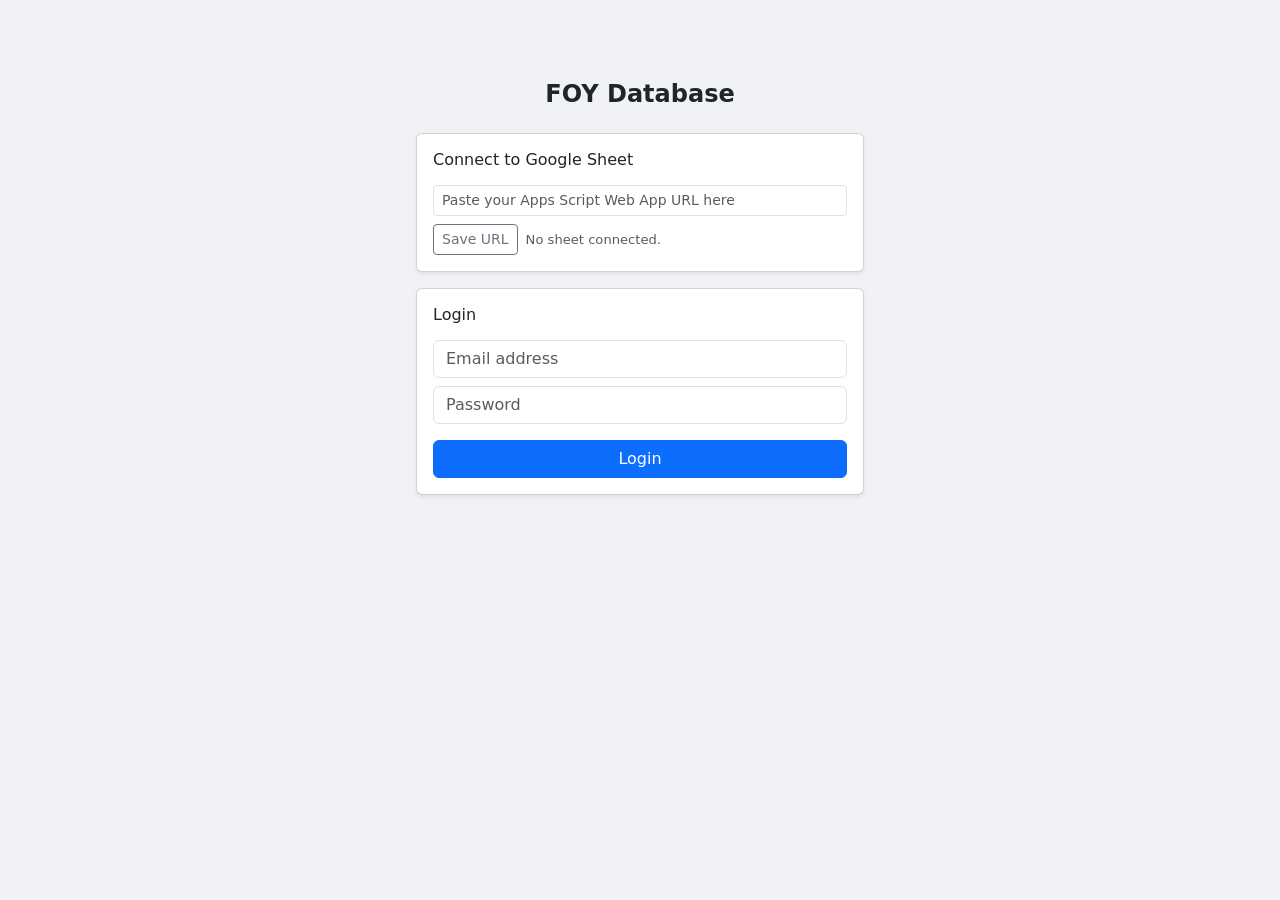
==== index.html @ ba260eca "Add files via upload" ====
<!DOCTYPE html>
<html lang="en">
<head>
  <meta charset="UTF-8" />
  <meta name="viewport" content="width=device-width, initial-scale=1.0" />
  <title>Database Login</title>
  <link rel="icon" type="image/png" href="img/upfoy-logo.png">
  <link href="https://cdn.jsdelivr.net/npm/bootstrap@5.3.3/dist/css/bootstrap.min.css" rel="stylesheet">
  <style>
    body { background: #f0f2f5; }
    .login-wrapper { max-width: 480px; margin: 80px auto; }
    .sheet-status { font-size: 0.82rem; }
  </style>
</head>
<body>
  <div class="login-wrapper px-3">

    <!-- Logo / heading -->
    <div class="text-center mb-4">
      <img src="img/upfoy-logo.png" alt="FOY Logo" height="64" onerror="this.style.display='none'">
      <h4 class="mt-2 fw-bold">FOY Database</h4>
    </div>

    <!-- Google Sheet connection -->
    <div class="card mb-3 shadow-sm">
      <div class="card-body">
        <h6 class="card-title mb-3">Connect to Google Sheet</h6>
        <div class="mb-2">
          <input
            id="sheet-url-input"
            class="form-control form-control-sm"
            type="url"
            placeholder="Paste your Apps Script Web App URL here"
          />
        </div>
        <div class="d-flex align-items-center gap-2">
          <button class="btn btn-sm btn-outline-secondary" type="button" onclick="saveSheetURLFromInput()">Save URL</button>
          <span id="sheet-status" class="sheet-status text-muted">No sheet connected.</span>
        </div>
      </div>
    </div>

    <!-- Login form -->
    <div class="card shadow-sm">
      <div class="card-body">
        <h6 class="card-title mb-3">Login</h6>
        <p class="text-danger small mb-2" id="register-error"></p>
        <div class="mb-2">
          <input class="form-control" type="email" id="login-email" placeholder="Email address" required />
        </div>
        <div class="mb-3">
          <input class="form-control" type="password" id="login-password" placeholder="Password" required />
        </div>
        <button class="btn btn-primary w-100" type="button" onclick="loginENC()">
          <span id="login-btn-text">Login</span>
          <span id="login-spinner" class="spinner-border spinner-border-sm ms-2 d-none" role="status"></span>
        </button>
      </div>
    </div>

  </div>

  <script src="https://cdn.jsdelivr.net/npm/bootstrap@5.3.3/dist/js/bootstrap.bundle.min.js"></script>
  <script src="assets/js/utils.js"></script>
  <script src="assets/js/db.js"></script>
  <script src="assets/js/sheet.js"></script>
  <script src="assets/js/auth.js"></script>
  <script src="assets/js/file.js"></script>
  <script src="assets/js/app.js"></script>

  <script>
    // Show saved URL on load
    document.addEventListener("DOMContentLoaded", function () {
      var saved = getSheetURL();
      if (saved) {
        document.getElementById("sheet-url-input").value = saved;
        document.getElementById("sheet-status").textContent = "Sheet URL saved.";
        document.getElementById("sheet-status").className = "sheet-status text-success";
      }
    });

    function saveSheetURLFromInput() {
      var url = document.getElementById("sheet-url-input").value.trim();
      if (!url) {
        document.getElementById("sheet-status").textContent = "Please enter a URL first.";
        document.getElementById("sheet-status").className = "sheet-status text-danger";
        return;
      }
      saveSheetURL(url);
      document.getElementById("sheet-status").textContent = "Sheet URL saved.";
      document.getElementById("sheet-status").className = "sheet-status text-success";
    }
  </script>
</body>
</html>
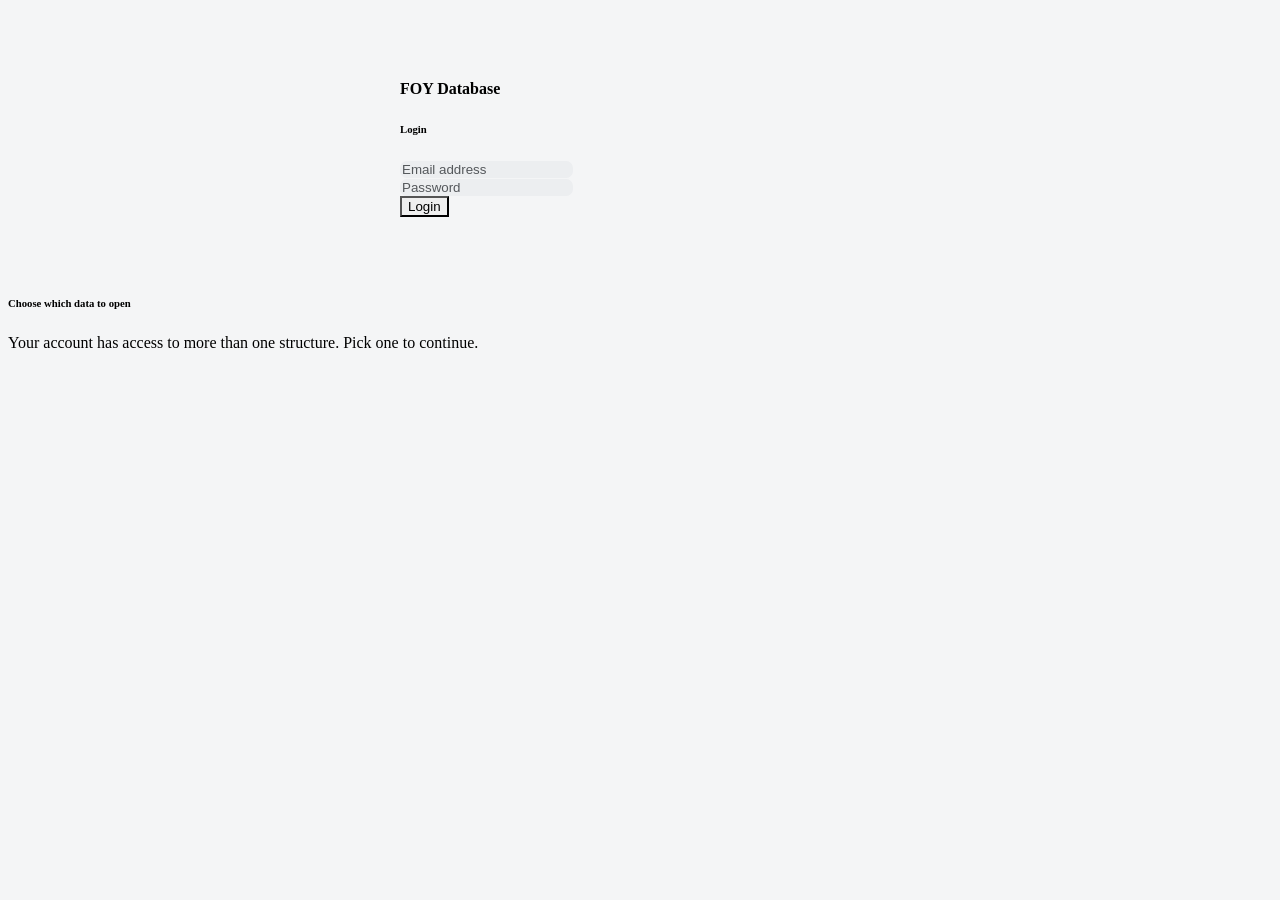
==== commit e680fdd5: "Add Directory auth-gate login, collapsible app shell, and fuzzy member lookup - Adds a standalone Di" ====
--- a/index.html
+++ b/index.html
@@ -5,11 +5,25 @@
   <meta name="viewport" content="width=device-width, initial-scale=1.0" />
   <title>Database Login</title>
   <link rel="icon" type="image/png" href="img/upfoy-logo.png">
-  <link href="https://cdn.jsdelivr.net/npm/bootstrap@5.3.3/dist/css/bootstrap.min.css" rel="stylesheet">
+  <link href="https://cdn.jsdelivr.net/npm/bootswatch@5.3.3/dist/lux/bootstrap.min.css" rel="stylesheet">
+  <link rel="stylesheet" href="assets/css/shell.css">
+  <link rel="stylesheet" href="assets/css/style.css">
+  <script>
+    // Match whichever theme the user last picked inside the app, so login
+    // doesn't flash a different look than the rest of the site.
+    try {
+      if (localStorage.getItem("foyTheme") === "dark") {
+        document.documentElement.setAttribute("data-bs-theme", "dark");
+      }
+    } catch (e) {}
+  </script>
   <style>
-    body { background: #f0f2f5; }
     .login-wrapper { max-width: 480px; margin: 80px auto; }
-    .sheet-status { font-size: 0.82rem; }
+    .login-logo-mark {
+      width: 64px; height: 64px; margin: 0 auto; border-radius: var(--bs-border-radius);
+      background: var(--shell-accent); display: flex; align-items: center; justify-content: center;
+    }
+    .login-logo-mark img { width: 68%; height: 68%; object-fit: contain; }
   </style>
 </head>
 <body>
@@ -17,27 +31,10 @@
 
     <!-- Logo / heading -->
     <div class="text-center mb-4">
-      <img src="img/upfoy-logo.png" alt="FOY Logo" height="64" onerror="this.style.display='none'">
+      <div class="login-logo-mark">
+        <img src="img/upfoy-logo.png" alt="FOY Logo" onerror="this.parentElement.style.display='none'">
+      </div>
       <h4 class="mt-2 fw-bold">FOY Database</h4>
-    </div>
-
-    <!-- Google Sheet connection -->
-    <div class="card mb-3 shadow-sm">
-      <div class="card-body">
-        <h6 class="card-title mb-3">Connect to Google Sheet</h6>
-        <div class="mb-2">
-          <input
-            id="sheet-url-input"
-            class="form-control form-control-sm"
-            type="url"
-            placeholder="Paste your Apps Script Web App URL here"
-          />
-        </div>
-        <div class="d-flex align-items-center gap-2">
-          <button class="btn btn-sm btn-outline-secondary" type="button" onclick="saveSheetURLFromInput()">Save URL</button>
-          <span id="sheet-status" class="sheet-status text-muted">No sheet connected.</span>
-        </div>
-      </div>
     </div>
 
     <!-- Login form -->
@@ -51,13 +48,29 @@
         <div class="mb-3">
           <input class="form-control" type="password" id="login-password" placeholder="Password" required />
         </div>
-        <button class="btn btn-primary w-100" type="button" onclick="loginENC()">
+        <button class="btn btn-primary w-100" type="button" onclick="attemptLogin()">
           <span id="login-btn-text">Login</span>
           <span id="login-spinner" class="spinner-border spinner-border-sm ms-2 d-none" role="status"></span>
         </button>
       </div>
     </div>
 
+  </div>
+
+  <!-- Structure picker — only shown when a user has access to more than one
+       data sheet. Hidden/unused today since there's a single structure. -->
+  <div class="modal fade" id="structurePickerModal" tabindex="-1" data-bs-backdrop="static" data-bs-keyboard="false">
+    <div class="modal-dialog">
+      <div class="modal-content">
+        <div class="modal-header">
+          <h6 class="modal-title">Choose which data to open</h6>
+        </div>
+        <div class="modal-body">
+          <p class="text-muted small mb-3">Your account has access to more than one structure. Pick one to continue.</p>
+          <div id="structure-picker-list" class="list-group"></div>
+        </div>
+      </div>
+    </div>
   </div>
 
   <script src="https://cdn.jsdelivr.net/npm/bootstrap@5.3.3/dist/js/bootstrap.bundle.min.js"></script>
@@ -67,29 +80,5 @@
   <script src="assets/js/auth.js"></script>
   <script src="assets/js/file.js"></script>
   <script src="assets/js/app.js"></script>
-
-  <script>
-    // Show saved URL on load
-    document.addEventListener("DOMContentLoaded", function () {
-      var saved = getSheetURL();
-      if (saved) {
-        document.getElementById("sheet-url-input").value = saved;
-        document.getElementById("sheet-status").textContent = "Sheet URL saved.";
-        document.getElementById("sheet-status").className = "sheet-status text-success";
-      }
-    });
-
-    function saveSheetURLFromInput() {
-      var url = document.getElementById("sheet-url-input").value.trim();
-      if (!url) {
-        document.getElementById("sheet-status").textContent = "Please enter a URL first.";
-        document.getElementById("sheet-status").className = "sheet-status text-danger";
-        return;
-      }
-      saveSheetURL(url);
-      document.getElementById("sheet-status").textContent = "Sheet URL saved.";
-      document.getElementById("sheet-status").className = "sheet-status text-success";
-    }
-  </script>
 </body>
 </html>
--- a/assets/css/shell.css
+++ b/assets/css/shell.css
@@ -0,0 +1,148 @@
+/* Enterprise shell: top bar + collapsible sidebar. Loaded on every app page. */
+
+:root {
+  --shell-accent: #1e3a8a;
+  --shell-topbar-h: 56px;
+  --shell-sidebar-w: 232px;
+  --shell-sidebar-w-collapsed: 60px;
+
+  /* Sidebar stays dark neutral chrome regardless of light/dark theme, by design */
+  --shell-side-bg: #1c1e21;
+  --shell-side-bg-raised: #24272b;
+  --shell-side-border: #2f3237;
+  --shell-side-ink: #e7e8ea;
+  --shell-side-ink-muted: #9a9ea3;
+  --shell-side-active-bg: #26304f;
+  --shell-side-active-ink: #9db4ef;
+
+  /* Topbar / content chrome — theme-aware */
+  --shell-surface: #fff;
+  --shell-surface-border: #e3e5e7;
+  --shell-text: #1a1a1a;
+  --shell-text-muted: #6b7075;
+  --shell-text-faint: #96999c;
+  --shell-field-bg: #f4f5f6;
+  --shell-hover-bg: #f4f5f6;
+  --shell-dropdown-border: #eee;
+}
+
+[data-bs-theme="dark"] {
+  --shell-surface: #1e2022;
+  --shell-surface-border: #33363a;
+  --shell-text: #eceeef;
+  --shell-text-muted: #a3a7ab;
+  --shell-text-faint: #74787c;
+  --shell-field-bg: #121314;
+  --shell-hover-bg: #26292c;
+  --shell-dropdown-border: #33363a;
+}
+
+.shell-visually-hidden { position: absolute; width: 1px; height: 1px; overflow: hidden; clip: rect(0,0,0,0); }
+
+svg.shell-icon { width: 16px; height: 16px; stroke: currentColor; fill: none; stroke-width: 1.8; stroke-linecap: round; stroke-linejoin: round; flex-shrink: 0; }
+
+body.has-shell { padding-top: var(--shell-topbar-h); }
+
+/* Top bar */
+.shell-topbar {
+  position: fixed; top: 0; left: 0; right: 0; height: var(--shell-topbar-h);
+  display: flex; align-items: center; justify-content: space-between;
+  background: var(--shell-surface); border-bottom: 1px solid var(--shell-surface-border);
+  padding: 0 14px 0 12px; z-index: 1040; gap: 16px;
+}
+.shell-topbar-left { display: flex; align-items: center; gap: 10px; min-width: 0; }
+.shell-brand { display: flex; align-items: center; gap: 8px; color: var(--shell-text); text-decoration: none; flex-shrink: 0; }
+.shell-brand-mark {
+  width: 28px; height: 28px; border-radius: 7px; background: var(--shell-accent); color: #fff;
+  display: flex; align-items: center; justify-content: center; font-weight: 800; font-size: 12px;
+  flex-shrink: 0;
+}
+.shell-brand-mark img,
+.shell-switcher-mark img {
+  width: 68%; height: 68%; object-fit: contain;
+}
+.shell-brand-name { font-weight: 800; font-size: 15px; white-space: nowrap; }
+.shell-crumb-sep { color: var(--shell-text-faint); }
+.shell-crumbs { display: flex; align-items: center; gap: 6px; font-size: 13px; color: var(--shell-text-muted); min-width: 0; overflow: hidden; }
+.shell-crumbs .current { color: var(--shell-text); font-weight: 700; white-space: nowrap; }
+
+.shell-topbar-right { display: flex; align-items: center; gap: 8px; flex-shrink: 0; }
+
+.shell-icon-btn {
+  width: 34px; height: 34px; border-radius: 7px; border: 1px solid transparent; background: transparent;
+  display: flex; align-items: center; justify-content: center; color: var(--shell-text-muted); cursor: pointer;
+}
+.shell-icon-btn:hover, .shell-icon-btn:focus { background: var(--shell-hover-bg); border-color: var(--shell-surface-border); color: var(--shell-text); }
+.shell-icon-btn::after { display: none; }
+
+.shell-avatar {
+  width: 32px; height: 32px; border-radius: 50%; background: var(--shell-accent); color: #fff;
+  display: flex; align-items: center; justify-content: center; font-size: 12px; font-weight: 700;
+  cursor: pointer; border: 0;
+}
+.shell-avatar::after { display: none; }
+.shell-dropdown-user { padding: 6px 14px 8px; font-size: 13px; font-weight: 700; color: var(--shell-text); border-bottom: 1px solid var(--shell-dropdown-border); margin-bottom: 4px; min-height: 1em; }
+.shell-dropdown-eyebrow { padding: 4px 14px 2px; font-size: 10px; text-transform: uppercase; letter-spacing: 0.08em; font-weight: 700; color: var(--shell-text-faint); }
+.shell-theme-toggle { display: flex; align-items: center; gap: 8px; }
+.shell-theme-toggle svg.shell-icon { color: var(--shell-text-muted); }
+
+/* Sidebar */
+.shell-sidebar {
+  position: fixed; top: var(--shell-topbar-h); left: 0; bottom: 0; width: var(--shell-sidebar-w);
+  background: var(--shell-side-bg); border-right: 1px solid var(--shell-side-border);
+  display: flex; flex-direction: column; transition: width 0.18s ease; z-index: 1030; overflow: hidden;
+}
+body.shell-collapsed .shell-sidebar { width: var(--shell-sidebar-w-collapsed); }
+
+.shell-switcher {
+  display: flex; align-items: center; gap: 9px; padding: 12px; margin: 8px 8px 4px;
+  border-radius: 7px; background: var(--shell-side-bg-raised); border: 1px solid var(--shell-side-border);
+  color: var(--shell-side-ink);
+}
+.shell-switcher-mark {
+  width: 26px; height: 26px; border-radius: 6px; flex-shrink: 0;
+  background: linear-gradient(155deg, #3f5aa8, #1e3a8a);
+  display: flex; align-items: center; justify-content: center; font-weight: 800; font-size: 11px; color: #fff;
+}
+.shell-switcher-text { display: flex; flex-direction: column; min-width: 0; flex: 1; }
+.shell-switcher-label { display: block; font-size: 9.5px; text-transform: uppercase; letter-spacing: 0.08em; color: var(--shell-side-ink-muted); font-weight: 700; }
+.shell-switcher-name { display: block; font-size: 13px; font-weight: 700; white-space: nowrap; overflow: hidden; text-overflow: ellipsis; }
+body.shell-collapsed .shell-switcher-text { display: none; }
+body.shell-collapsed .shell-switcher { justify-content: center; }
+
+.shell-nav-group { padding: 4px 8px; }
+.shell-nav-eyebrow { font-size: 10px; text-transform: uppercase; letter-spacing: 0.09em; color: var(--shell-side-ink-muted); font-weight: 700; padding: 12px 10px 6px; }
+body.shell-collapsed .shell-nav-eyebrow { display: none; }
+
+.shell-nav-link {
+  display: flex; align-items: center; gap: 11px; padding: 8px 10px; margin: 1px 0; border-radius: 7px;
+  color: var(--shell-side-ink-muted); cursor: pointer; font-size: 13.5px; font-weight: 600;
+  text-decoration: none; white-space: nowrap;
+}
+.shell-nav-link:hover { background: var(--shell-side-bg-raised); color: var(--shell-side-ink); text-decoration: none; }
+.shell-nav-link.active { background: var(--shell-side-active-bg); color: var(--shell-side-active-ink); }
+.shell-nav-sub .shell-nav-link { padding-left: 34px; font-size: 13px; font-weight: 500; }
+body.shell-collapsed .shell-nav-link { justify-content: center; padding: 10px 0; }
+body.shell-collapsed .shell-nav-link span { display: none; }
+body.shell-collapsed .shell-nav-sub { display: none; }
+
+.shell-sidebar-spacer { flex: 1; }
+.shell-sidebar-footer { border-top: 1px solid var(--shell-side-border); padding: 6px 8px; display: flex; align-items: center; gap: 4px; }
+.shell-sidebar-footer .shell-nav-link { flex: 1; }
+.shell-collapse-btn {
+  width: 32px; height: 32px; border-radius: 7px; border: none; background: transparent;
+  color: var(--shell-side-ink-muted); display: flex; align-items: center; justify-content: center;
+  cursor: pointer; flex-shrink: 0;
+}
+.shell-collapse-btn:hover { background: var(--shell-side-bg-raised); color: var(--shell-side-ink); }
+.shell-collapse-btn svg { transition: transform 0.18s ease; }
+body.shell-collapsed .shell-collapse-btn svg { transform: rotate(180deg); }
+body.shell-collapsed .shell-sidebar-footer { flex-direction: column; }
+
+/* Content offset */
+.content { margin-left: var(--shell-sidebar-w); transition: margin-left 0.18s ease; }
+body.shell-collapsed .content { margin-left: var(--shell-sidebar-w-collapsed); }
+
+@media (max-width: 900px) {
+  .shell-crumbs { display: none; }
+}
--- a/assets/css/style.css
+++ b/assets/css/style.css
@@ -0,0 +1,363 @@
+:root {
+  --bs-primary: #1e3a8a;
+  --bs-primary-rgb: 30, 58, 138;
+
+  /* Button/card/input corner radius — matches the FOY Console mockup */
+  --bs-border-radius-sm: 7px;
+  --bs-border-radius: 10px;
+  --bs-border-radius-lg: 12px;
+
+  --page-canvas: #f4f5f6;
+  --page-surface: #ffffff;
+
+  /* Inputs/selects need their own tone, distinct from BOTH the plain page
+     canvas and a card's surface — they sit on both depending on context. */
+  --field-bg: #eceef0;
+
+  /* Lux's default body weight (300) and body/secondary text colors
+     (#55595c, and that same color at 75% opacity) render too thin and pale
+     against white. Bootstrap's own classic dark grey reads far more solid
+     at the same font size, without needing to change typeface. */
+  --bs-body-font-weight: 400;
+}
+[data-bs-theme="dark"] {
+  --page-canvas: #121314;
+  --page-surface: #1e2022;
+  --field-bg: #2a2d30;
+}
+:root:not([data-bs-theme="dark"]) {
+  --bs-body-color: #212529;
+  --bs-body-color-rgb: 33, 37, 41;
+  --bs-secondary-color: rgba(33, 37, 41, 0.75);
+  --bs-secondary-color-rgb: 33, 37, 41;
+}
+
+body {
+  background: var(--page-canvas);
+}
+
+/* Bootstrap's card/modal surfaces default to the same near-black as the page
+   background in Lux's dark mode, which leaves no contrast against the canvas. */
+[data-bs-theme="dark"] .card,
+[data-bs-theme="dark"] .modal-content {
+  --bs-card-bg: var(--page-surface);
+  --bs-modal-bg: var(--page-surface);
+}
+
+/* The brand navy is dark enough that, against an already-dark page, a
+   bg-primary modal header stops reading as a distinct colored title bar —
+   it just blends into the general darkness even though the white title text
+   on it is technically high-contrast. Brighten it for dark mode only. */
+[data-bs-theme="dark"] .modal-header.bg-primary {
+  background-color: #3452b4 !important;
+}
+
+/* Lux hardcodes border-radius:0 on these controls (its own --bs-btn-border-radius
+   variable is defined but never consumed) — this is the "square button" look. */
+.btn {
+  border-radius: var(--bs-btn-border-radius);
+}
+/* Lux hardcodes a literal background (#f7f7f9, unchanged in dark mode) and a
+   zero-width border on form controls, so they only ever read correctly when
+   sitting directly on a plain white/near-black page — inside a card, or on
+   the page canvas itself, they blend straight into whatever's behind them. */
+.form-control,
+.form-select {
+  border-radius: var(--bs-border-radius-sm);
+  background-color: var(--field-bg);
+  border: 1px solid var(--bs-border-color-translucent);
+  color: var(--bs-body-color);
+}
+/* Lux's own .form-control:focus{background-color:#f7f7f9} is unconditional
+   (not scoped to light mode) and more specific than the plain rule above, so
+   the instant you click into a field — i.e. exactly when you start typing —
+   the background snaps back to light regardless of theme, with the (correct,
+   theme-aware) text color now sitting on the wrong background. That's why
+   typed text is unreadable until blur restores the plain (non-:focus) rule. */
+.form-control:focus,
+.form-select:focus {
+  background-color: var(--field-bg);
+}
+.form-control::placeholder {
+  color: var(--bs-secondary-color);
+}
+/* Chrome/Edge force their own background + text color on autofilled inputs
+   via an internal style that plain background-color/color can't touch —
+   this is the standard override trick, using an inset shadow to fake the
+   field's real background back in. */
+.form-control:-webkit-autofill,
+.form-control:-webkit-autofill:hover,
+.form-control:-webkit-autofill:focus {
+  -webkit-text-fill-color: var(--bs-body-color);
+  -webkit-box-shadow: 0 0 0 1000px var(--field-bg) inset;
+  box-shadow: 0 0 0 1000px var(--field-bg) inset;
+  transition: background-color 5000s ease-in-out 0s;
+}
+/* Lux's own [data-bs-theme=dark] .form-control{color:#55595c} rule is more
+   specific than the plain .form-control rule above, so it still wins over it
+   in dark mode — pinning input text to a dark grey never meant to sit on a
+   dark field. Match its specificity so ours applies instead. */
+[data-bs-theme="dark"] .form-control,
+[data-bs-theme="dark"] .form-select {
+  color: var(--bs-body-color);
+}
+.input-group-text {
+  background-color: var(--field-bg);
+  color: var(--bs-secondary-color);
+  border: 1px solid var(--bs-border-color-translucent);
+}
+
+button:hover,
+.buttonRegister:hover {
+  background: #0056b3;
+}
+
+.buttonLogout:hover {
+  background: #b30000bb;
+}
+
+.buttonLogout,
+.buttonRegister {
+  background: var(--bs-primary);
+  border: none;
+  cursor: pointer;
+  width: auto;
+}
+
+.error-message {
+  color: red;
+  font-size: 0.9em;
+  min-height: 20px;
+}
+
+table {
+  width: 100%;
+  border-collapse: collapse;
+  margin-top: 10px;
+}
+
+th,
+td {
+  padding: 8px;
+  border: 1px solid #ccc;
+  text-align: left;
+}
+[data-bs-theme="dark"] th,
+[data-bs-theme="dark"] td {
+  border-color: var(--bs-border-color);
+}
+
+tbody tr:hover {
+  background: #e0f0ff;
+  cursor: pointer;
+}
+[data-bs-theme="dark"] tbody tr:hover {
+  background: rgba(127, 157, 224, 0.18);
+}
+
+tbody tr.selected {
+  background: #b3d7ff;
+}
+[data-bs-theme="dark"] tbody tr.selected {
+  background: rgba(127, 157, 224, 0.3);
+}
+
+
+
+.cong-card {
+    border-radius: 12px;
+    transition: 0.2s ease;
+    overflow: hidden; /* ensure rounded corners hide color block overflow */
+}
+
+.cong-card:hover {
+    transform: translateY(-3px);
+    box-shadow: 0 4px 12px rgba(0,0,0,0.15);
+}
+
+.presby-card {
+    border-radius: 12px;
+    transition: 0.2s ease;
+    overflow: hidden;
+}
+
+.presby-card:hover {
+    transform: translateY(-3px);
+    box-shadow: 0 4px 12px rgba(0,0,0,0.15);
+}
+
+.presby-card.active {
+    border: 2px solid #0d6efd;
+    background: #e7f1ff;
+}
+[data-bs-theme="dark"] .presby-card.active {
+    background: rgba(13, 110, 253, 0.15);
+}
+
+.presby-btn {
+    font-size: 0.7rem;
+    padding: 2px 8px;
+    line-height: 1.4;
+    width: auto;
+}
+
+.color-block {
+    width: 20px;
+    border-radius: 8px 0 0 8px;
+}
+
+/* Ensure the flex container stretches children */
+.card > .d-flex {
+    align-items: stretch;
+}
+
+.cong-col {
+    min-width: 220px;   /* adjust as you like */
+}
+
+.affiliation-card {
+    border-radius: 0px;
+    transition: 0.2s ease;
+    overflow: hidden;
+}
+
+.affiliation-card:hover {
+    transform: translateY(-3px);
+    box-shadow: 0 4px 12px rgba(0,0,0,0.15);
+}
+
+/* Stat cards */
+.stat-card {
+    border-radius: 10px;
+    padding: 14px 16px;
+    box-shadow: 0 1px 2px rgba(26,26,26,0.06), 0 1px 1px rgba(26,26,26,0.04);
+}
+.stat-value {
+    font-size: 24px;
+    font-weight: 800;
+    line-height: 1.2;
+    font-variant-numeric: tabular-nums;
+}
+.stat-label {
+    font-size: 10.5px;
+    text-transform: uppercase;
+    letter-spacing: 0.07em;
+    font-weight: 700;
+    color: var(--bs-secondary-color, #6b7075);
+    margin-top: 6px;
+}
+
+/* Page search — icon-in-input pill, matches the topbar search from the mockup */
+.page-search {
+    position: relative;
+    display: inline-flex;
+    align-items: center;
+}
+.page-search i {
+    position: absolute;
+    left: 11px;
+    color: var(--bs-secondary-color);
+    pointer-events: none;
+    font-size: 0.85rem;
+}
+.page-search input {
+    padding-left: 32px;
+}
+
+/* Page title dropdown — the mockup's "structure selector" look, applied to
+   page-level sort/filter selects. The real <select> stays in the DOM (hidden)
+   as the source of truth; see shell.js enhanceDropdownSelects(). */
+.dd-select-btn {
+    display: inline-flex;
+    align-items: center;
+    gap: 8px;
+    background: none;
+    border: 1px solid transparent;
+    border-radius: var(--bs-border-radius-sm);
+    padding: 6px 10px;
+    font-size: 14px;
+    font-weight: 700;
+    color: var(--bs-body-color);
+    cursor: pointer;
+}
+.dd-select-btn:hover,
+.dd-select-btn:focus {
+    background: var(--page-canvas);
+}
+.dd-select-chev {
+    font-size: 0.7rem;
+    color: var(--bs-secondary-color);
+}
+.dd-select-btn::after {
+    display: none;
+}
+
+/* Overview page panel + table — matches the FOY Console mockup's panel/table.data */
+.panel {
+    background: var(--page-surface);
+    border: 1px solid var(--bs-border-color-translucent);
+    border-radius: var(--bs-border-radius);
+    box-shadow: 0 1px 2px rgba(26,26,26,0.06), 0 1px 1px rgba(26,26,26,0.04);
+    overflow: hidden;
+}
+.panel-head {
+    display: flex;
+    align-items: center;
+    justify-content: space-between;
+    padding: 13px 16px;
+    border-bottom: 1px solid var(--bs-border-color-translucent);
+}
+.panel-head h6 {
+    font-size: 14px;
+    font-weight: 800;
+    margin: 0;
+}
+.panel-body-scroll {
+    overflow-x: auto;
+}
+table.data-table {
+    width: 100%;
+    border-collapse: collapse;
+    font-size: 13.5px;
+    margin: 0;
+}
+table.data-table th {
+    text-align: left;
+    font-size: 10.5px;
+    text-transform: uppercase;
+    letter-spacing: 0.06em;
+    color: var(--bs-secondary-color);
+    font-weight: 700;
+    padding: 10px 16px;
+    border-bottom: 1px solid var(--bs-border-color-translucent);
+    background: var(--page-canvas);
+    white-space: nowrap;
+}
+table.data-table td {
+    padding: 11px 16px;
+    border-bottom: 1px solid var(--bs-border-color-translucent);
+    color: var(--bs-body-color);
+    vertical-align: middle;
+}
+table.data-table tbody tr:last-child td {
+    border-bottom: none;
+}
+table.data-table tbody tr:hover {
+    background: var(--page-canvas);
+}
+
+/* Hand-rolled SVG line charts (dashboard.js renderLineChartInto) — theme-aware
+   grid/axis colors instead of hardcoded light hex values. */
+.chart-grid-line {
+    stroke: var(--bs-border-color-translucent);
+}
+.chart-axis-line {
+    stroke: var(--bs-border-color);
+}
+.chart-axis-label {
+    fill: var(--bs-secondary-color);
+}
+.chart-avg-line {
+    stroke: var(--bs-secondary-color);
+}
+
